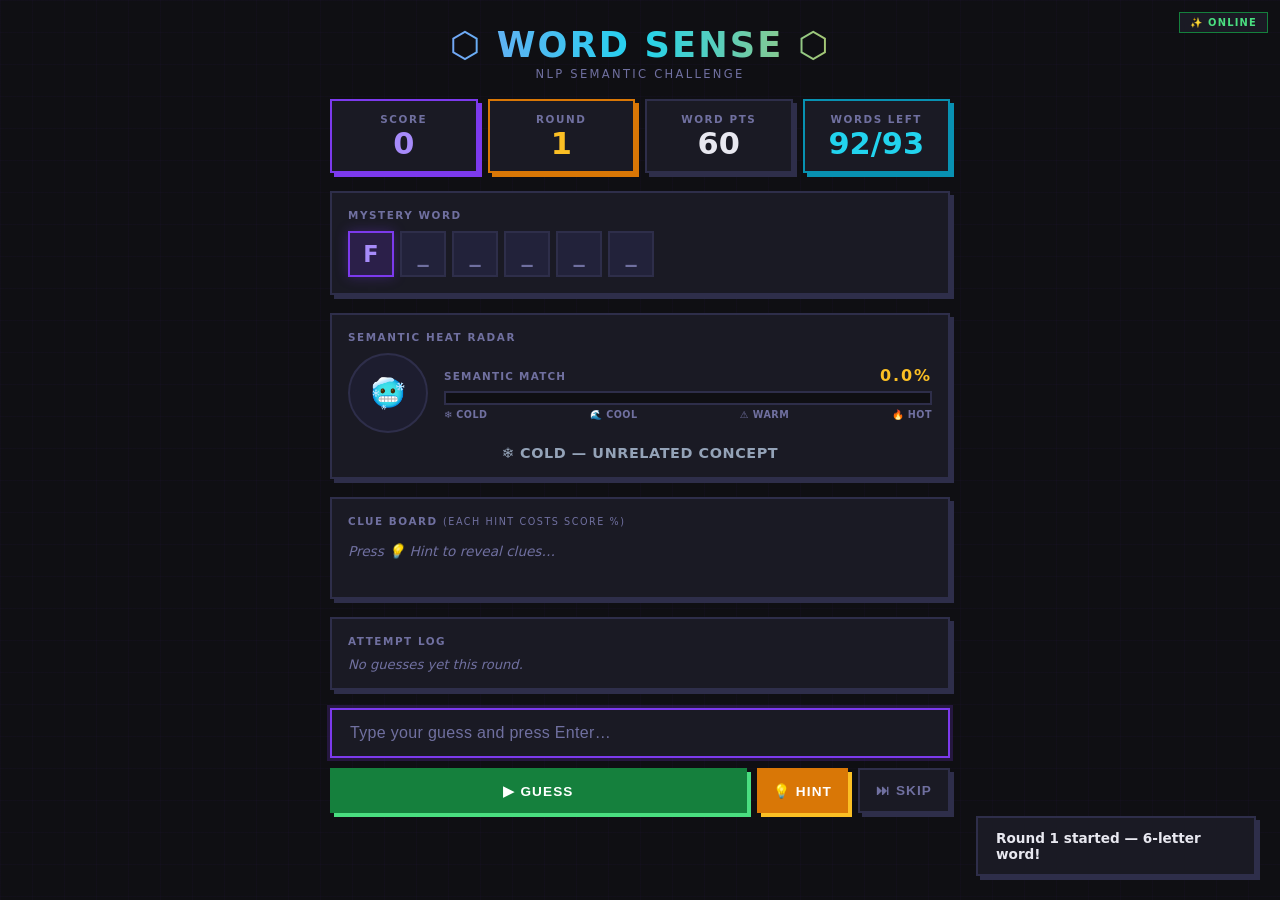
==== frontend/index.html @ af2e9c6d "Vercel Deployment" ====
<!DOCTYPE html>
<html lang="en">
<head>
  <meta charset="UTF-8" />
  <meta name="viewport" content="width=device-width, initial-scale=1.0" />
  <title>Word Sense — NLP Semantic Game</title>
  <link rel="stylesheet" href="style.css" />
</head>
<body>

  <!-- API mode indicator -->
  <div id="api-badge">✨ ONLINE</div>

  <!-- Toast -->
  <div id="toast"></div>

  <div id="app">

    <!-- ── Header ──────────────────────────────────────────── -->
    <header id="header">
      <h1>⬡ Word Sense ⬡</h1>
      <p>NLP Semantic Challenge</p>
    </header>

    <!-- ── Stats row ───────────────────────────────────────── -->
    <div id="stats">
      <div class="stat-card pbox-purple">
        <div class="stat-label">Score</div>
        <div class="stat-value" id="score" style="color:var(--purple-lt)">0</div>
      </div>
      <div class="stat-card pbox-yellow">
        <div class="stat-label">Round</div>
        <div class="stat-value" id="round" style="color:var(--yellow-lt)">—</div>
      </div>
      <div class="stat-card pbox">
        <div class="stat-label">Word Pts</div>
        <div class="stat-value" id="word-pts">—</div>
      </div>
      <div class="stat-card pbox-cyan">
        <div class="stat-label">Words Left</div>
        <div class="stat-value" id="words-left" style="color:var(--cyan-lt)">—</div>
      </div>
    </div>

    <!-- ── Tiles ────────────────────────────────────────────── -->
    <section id="tiles-section" class="pbox">
      <div class="tiles-label">Mystery Word</div>
      <div id="letter-row">
        <!-- tiles injected by JS -->
        <div class="tile" style="color:var(--muted)">?</div>
      </div>
    </section>

    <!-- ── Heat Radar ─────────────────────────────────────── -->
    <section id="radar-section" class="pbox">
      <div class="tiles-label">Semantic Heat Radar</div>
      <div class="radar-inner">

        <!-- Pulsing circle -->
        <div id="radar-circle">
          <div class="ring"></div>
          <div class="ring"></div>
          <div class="ring"></div>
          <span id="radar-emoji">❓</span>
        </div>

        <!-- Thermo bar -->
        <div class="thermo-wrap">
          <div class="thermo-header">
            <span>Semantic Match</span>
            <span id="sem-pct">0.0%</span>
          </div>
          <div id="thermo-track">
            <div id="thermo-fill"></div>
          </div>
          <div class="thermo-ticks">
            <span>❄ COLD</span>
            <span>🌊 COOL</span>
            <span>⚠ WARM</span>
            <span>🔥 HOT</span>
          </div>
        </div>
      </div>

      <div id="temp-label">— Make a guess to see your temperature —</div>
    </section>

    <!-- ── Clue Board ─────────────────────────────────────── -->
    <section id="clue-section" class="pbox">
      <div class="tiles-label">Clue Board <span style="color:var(--muted);font-weight:400;font-size:0.6rem;">(each hint costs score %)</span></div>
      <div id="clue-list">
        <p id="clue-placeholder" style="color:var(--muted);font-size:.85rem;font-style:italic;">Press 💡 Hint to reveal clues…</p>
      </div>
    </section>

    <!-- ── Feedback Banner ────────────────────────────────── -->
    <div id="feedback-banner" class="pbox" style="display:none;"></div>

    <!-- ── Guess Log ──────────────────────────────────────── -->
    <section id="log-section" class="pbox">
      <div class="tiles-label">Attempt Log</div>
      <div id="guess-log">
        <p style="color:var(--muted);font-size:.82rem;font-style:italic;">No guesses yet this round.</p>
      </div>
    </section>

    <!-- ── Input ──────────────────────────────────────────── -->
    <section id="input-section">
      <input
        id="guess-input"
        type="text"
        placeholder="Type your guess and press Enter…"
        autocomplete="off"
        spellcheck="false"
      />
      <div class="btn-row">
        <button class="btn btn-guess" id="submit-btn" onclick="submitGuess()">▶ Guess</button>
        <button class="btn btn-hint"  id="hint-btn"   onclick="requestHint()">💡 Hint</button>
        <button class="btn btn-skip"  id="skip-btn"   onclick="skipWord()">⏭ Skip</button>
      </div>
    </section>

    <!-- ── Next Round Button ──────────────────────────────── -->
    <button id="next-btn" onclick="startRound()">▶ NEXT WORD</button>

  </div><!-- /#app -->

  <script src="game.js"></script>
</body>
</html>
---- frontend/style.css ----
/* ═══════════════════════════════════════════════════════════
   WORD SENSE — Arcade UI  (Template 3)
   style.css — all visual styles, animations, component rules
   ═══════════════════════════════════════════════════════════ */

/* ── Reset & Base ── */
*, *::before, *::after { box-sizing: border-box; margin: 0; padding: 0; }

:root {
  --bg:        #0f0f13;
  --surface:   #1a1a24;
  --surface2:  #22223a;
  --border:    #2e2e4a;
  --text:      #e8e8f0;
  --muted:     #7070a0;
  --purple:    #7c3aed;
  --purple-lt: #a78bfa;
  --yellow:    #d97706;
  --yellow-lt: #fbbf24;
  --green:     #15803d;
  --green-lt:  #4ade80;
  --red:       #dc2626;
  --red-lt:    #f87171;
  --blue:      #1d4ed8;
  --blue-lt:   #60a5fa;
  --cyan:      #0891b2;
  --cyan-lt:   #22d3ee;
}

html { scroll-behavior: smooth; }

body {
  background: var(--bg);
  color: var(--text);
  font-family: 'Segoe UI', 'Inter', system-ui, sans-serif;
  min-height: 100vh;
  padding: 24px 16px 48px;
  position: relative;
  overflow-x: hidden;
}

/* Grid scanline overlay */
body::before {
  content: '';
  position: fixed; inset: 0;
  background-image:
    linear-gradient(rgba(124,58,237,0.03) 1px, transparent 1px),
    linear-gradient(90deg, rgba(124,58,237,0.03) 1px, transparent 1px);
  background-size: 32px 32px;
  pointer-events: none;
  z-index: 0;
}

/* ── Layout ── */
#app {
  position: relative;
  z-index: 1;
  max-width: 620px;
  margin: 0 auto;
  display: flex;
  flex-direction: column;
  gap: 18px;
}

/* ── Pixel-shadow boxes ── */
.pbox         { box-shadow: 4px 4px 0 0 var(--border);  border: 2px solid var(--border);  }
.pbox-purple  { box-shadow: 4px 4px 0 0 var(--purple);  border: 2px solid var(--purple);  }
.pbox-yellow  { box-shadow: 4px 4px 0 0 var(--yellow);  border: 2px solid var(--yellow);  }
.pbox-green   { box-shadow: 4px 4px 0 0 var(--green);   border: 2px solid var(--green);   }
.pbox-red     { box-shadow: 4px 4px 0 0 var(--red);     border: 2px solid var(--red);     }
.pbox-blue    { box-shadow: 4px 4px 0 0 var(--blue);    border: 2px solid var(--blue);    }
.pbox-cyan    { box-shadow: 4px 4px 0 0 var(--cyan);    border: 2px solid var(--cyan);    }

/* ── Header ── */
#header {
  text-align: center;
}

#header h1 {
  font-size: 2.2rem;
  font-weight: 900;
  letter-spacing: 0.06em;
  text-transform: uppercase;
  background: linear-gradient(90deg, var(--purple-lt), var(--cyan-lt), var(--yellow-lt));
  -webkit-background-clip: text;
  -webkit-text-fill-color: transparent;
  background-clip: text;
  animation: flickerText 6s infinite;
}

@keyframes flickerText {
  0%,90%,100% { opacity: 1; }
  91%          { opacity: 0.75; }
  93%          { opacity: 1; }
  96%          { opacity: 0.85; }
}

#header p {
  color: var(--muted);
  font-size: 0.72rem;
  letter-spacing: 0.2em;
  text-transform: uppercase;
  margin-top: 2px;
}

/* ── Stats row ── */
#stats {
  display: grid;
  grid-template-columns: repeat(4, 1fr);
  gap: 10px;
}

.stat-card {
  background: var(--surface);
  padding: 12px;
  text-align: center;
}

.stat-label {
  font-size: 0.65rem;
  font-weight: 800;
  letter-spacing: 0.15em;
  text-transform: uppercase;
  color: var(--muted);
  margin-bottom: 4px;
}

.stat-value {
  font-size: 1.9rem;
  font-weight: 900;
  line-height: 1;
}

/* ── Letter tiles ── */
#tiles-section { background: var(--surface); padding: 16px; }

.tiles-label {
  font-size: 0.65rem;
  font-weight: 800;
  letter-spacing: 0.15em;
  text-transform: uppercase;
  color: var(--muted);
  margin-bottom: 10px;
}

#letter-row {
  display: flex;
  flex-wrap: wrap;
  gap: 6px;
}

.tile {
  width: 46px; height: 46px;
  border: 2px solid var(--border);
  background: var(--surface2);
  display: flex; align-items: center; justify-content: center;
  font-size: 1.4rem;
  font-weight: 900;
  color: var(--muted);
  transition: all 0.3s cubic-bezier(.34,1.56,.64,1);
  user-select: none;
}

.tile.revealed {
  border-color: var(--purple);
  background: rgba(124,58,237,0.18);
  color: var(--purple-lt);
  box-shadow: 0 0 12px rgba(124,58,237,0.3);
}

.tile.correct {
  border-color: var(--green-lt);
  background: rgba(74,222,128,0.15);
  color: var(--green-lt);
  box-shadow: 0 0 14px rgba(74,222,128,0.3);
  animation: bounce 0.5s cubic-bezier(.34,1.56,.64,1);
}

@keyframes bounce {
  0%   { transform: translateY(0); }
  40%  { transform: translateY(-10px); }
  70%  { transform: translateY(-4px); }
  100% { transform: translateY(0); }
}

/* ── Radar / Heat section ── */
#radar-section {
  background: var(--surface);
  padding: 16px;
}

.radar-inner {
  display: flex;
  align-items: center;
  gap: 16px;
}

/* Pulsing radar circle */
#radar-circle {
  position: relative;
  flex-shrink: 0;
  width: 80px; height: 80px;
  border-radius: 50%;
  display: flex; align-items: center; justify-content: center;
  background: rgba(30,30,50,0.8);
  border: 2px solid var(--border);
  font-size: 1.8rem;
}

.ring {
  position: absolute;
  border-radius: 50%;
  border: 2px solid var(--purple);
  animation: radarPulse 2.2s ease-out infinite;
  opacity: 0;
}
.ring:nth-child(1) { width: 48px; height: 48px; animation-delay: 0s; }
.ring:nth-child(2) { width: 48px; height: 48px; animation-delay: 0.7s; }
.ring:nth-child(3) { width: 48px; height: 48px; animation-delay: 1.4s; }

@keyframes radarPulse {
  0%   { transform: scale(0.4); opacity: 0.9; }
  100% { transform: scale(1.8); opacity: 0; }
}

/* Thermo bar */
.thermo-wrap { flex: 1; }

.thermo-header {
  display: flex;
  justify-content: space-between;
  align-items: center;
  margin-bottom: 6px;
}

.thermo-header span {
  font-size: 0.65rem;
  font-weight: 800;
  letter-spacing: 0.12em;
  text-transform: uppercase;
  color: var(--muted);
}

#sem-pct {
  font-size: 1rem;
  font-weight: 900;
  color: var(--yellow-lt);
}

#thermo-track {
  height: 14px;
  border: 2px solid var(--border);
  background: var(--bg);
  overflow: hidden;
  position: relative;
}

#thermo-fill {
  height: 100%;
  width: 0%;
  background: linear-gradient(90deg,
    var(--blue-lt) 0%,
    var(--cyan-lt) 30%,
    var(--yellow-lt) 60%,
    var(--red-lt)  100%
  );
  transition: width 0.7s cubic-bezier(.34,1.56,.64,1);
}

.thermo-ticks {
  display: flex;
  justify-content: space-between;
  margin-top: 4px;
}

.thermo-ticks span {
  font-size: 0.6rem;
  font-weight: 700;
  color: var(--muted);
  letter-spacing: 0.05em;
}

#temp-label {
  margin-top: 12px;
  text-align: center;
  font-size: 0.9rem;
  font-weight: 800;
  letter-spacing: 0.04em;
  text-transform: uppercase;
  transition: color 0.4s;
}

/* ── Clue board ── */
#clue-section { background: var(--surface); padding: 16px; }

#clue-list {
  display: flex;
  flex-direction: column;
  gap: 8px;
  min-height: 44px;
}

.clue-card {
  background: var(--surface2);
  border-left: 3px solid var(--purple);
  padding: 10px 14px;
  font-size: 0.9rem;
  animation: slideLeft 0.3s ease;
}

@keyframes slideLeft {
  from { opacity: 0; transform: translateX(-10px); }
  to   { opacity: 1; transform: translateX(0); }
}

.clue-card .clue-type {
  font-size: 0.62rem;
  font-weight: 800;
  letter-spacing: 0.15em;
  text-transform: uppercase;
  color: var(--purple-lt);
  margin-bottom: 4px;
}

#clue-placeholder {
  color: var(--muted);
  font-size: 0.85rem;
  font-style: italic;
  padding: 6px 0;
}

/* ── Guess log ── */
#log-section { background: var(--surface); padding: 16px; }

#guess-log {
  display: flex;
  flex-direction: column;
  gap: 6px;
  max-height: 180px;
  overflow-y: auto;
  scrollbar-width: thin;
  scrollbar-color: var(--border) transparent;
}

.guess-row {
  display: flex;
  align-items: center;
  gap: 10px;
  padding: 8px 12px;
  background: var(--surface2);
  border-left: 4px solid var(--border);
  font-size: 0.85rem;
  animation: rowIn 0.25s ease;
}

@keyframes rowIn {
  from { opacity: 0; transform: translateX(-8px); }
  to   { opacity: 1; transform: translateX(0); }
}

.guess-word { font-weight: 700; flex: 1; }
.guess-antonym { font-size: 0.68rem; font-weight: 700; color: var(--red-lt); letter-spacing: 0.1em; }
.guess-spell  { font-size: 0.72rem; color: var(--muted); }
.guess-temp   { font-size: 0.72rem; font-weight: 800; text-transform: uppercase; letter-spacing: 0.08em; }

/* ── Input & Buttons ── */
#input-section { display: flex; flex-direction: column; gap: 10px; }

#guess-input {
  width: 100%;
  padding: 14px 18px;
  background: var(--surface);
  border: 2px solid var(--border);
  color: var(--text);
  font-size: 1rem;
  font-weight: 700;
  letter-spacing: 0.06em;
  outline: none;
  transition: border-color 0.2s, box-shadow 0.2s;
  text-transform: uppercase;
}

#guess-input::placeholder {
  color: var(--muted);
  font-weight: 400;
  text-transform: none;
  letter-spacing: 0.02em;
}

#guess-input:focus {
  border-color: var(--purple);
  box-shadow: 0 0 0 3px rgba(124,58,237,0.2);
}

#guess-input:disabled {
  opacity: 0.4;
  cursor: not-allowed;
}

.btn-row {
  display: flex;
  gap: 10px;
}

.btn {
  flex: 1;
  padding: 13px 10px;
  border: none;
  cursor: pointer;
  font-size: 0.85rem;
  font-weight: 800;
  letter-spacing: 0.08em;
  text-transform: uppercase;
  transition: transform 0.08s, box-shadow 0.08s, opacity 0.2s;
}

.btn:active {
  transform: translate(3px, 3px) !important;
  box-shadow: none !important;
}

.btn:disabled { opacity: 0.35; cursor: not-allowed; }
.btn:disabled:active { transform: none !important; }

.btn-guess {
  background: var(--green);
  color: #fff;
  box-shadow: 4px 4px 0 0 var(--green-lt);
}
.btn-guess:hover:not(:disabled) { opacity: 0.9; transform: translate(-1px,-1px); box-shadow: 5px 5px 0 0 var(--green-lt); }

.btn-hint {
  background: var(--yellow);
  color: #fff;
  box-shadow: 4px 4px 0 0 var(--yellow-lt);
  flex: 0 0 auto;
  padding-left: 16px; padding-right: 16px;
}
.btn-hint:hover:not(:disabled) { opacity: 0.9; transform: translate(-1px,-1px); box-shadow: 5px 5px 0 0 var(--yellow-lt); }

.btn-skip {
  background: var(--surface);
  color: var(--muted);
  border: 2px solid var(--border);
  box-shadow: 4px 4px 0 0 var(--border);
  flex: 0 0 auto;
  padding-left: 16px; padding-right: 16px;
}
.btn-skip:hover:not(:disabled) { border-color: var(--red); color: var(--red-lt); box-shadow: 4px 4px 0 0 var(--red); }

/* ── Feedback overlay (CORRECT / WRONG) ── */
#feedback-banner {
  display: none;
  align-items: center;
  justify-content: center;
  gap: 12px;
  padding: 16px;
  font-size: 1.1rem;
  font-weight: 900;
  letter-spacing: 0.08em;
  text-transform: uppercase;
  text-align: center;
  animation: bannerPop 0.4s cubic-bezier(.34,1.56,.64,1);
}

@keyframes bannerPop {
  from { transform: scale(0.85); opacity: 0; }
  to   { transform: scale(1);    opacity: 1; }
}

/* ── Next round button ── */
#next-btn {
  display: none;
  width: 100%;
  padding: 16px;
  background: var(--purple);
  color: #fff;
  border: none;
  font-size: 1rem;
  font-weight: 900;
  letter-spacing: 0.1em;
  text-transform: uppercase;
  cursor: pointer;
  box-shadow: 5px 5px 0 0 var(--purple-lt);
  transition: all 0.1s;
  animation: bannerPop 0.4s cubic-bezier(.34,1.56,.64,1);
}
#next-btn:hover { opacity: 0.9; transform: translate(-1px,-1px); box-shadow: 6px 6px 0 0 var(--purple-lt); }
#next-btn:active { transform: translate(4px,4px); box-shadow: none; }

/* ── Toast notifications ── */
#toast {
  position: fixed;
  bottom: 24px; right: 24px;
  background: var(--surface);
  border: 2px solid var(--border);
  color: var(--text);
  padding: 12px 18px;
  font-size: 0.85rem;
  font-weight: 700;
  box-shadow: 4px 4px 0 0 var(--border);
  opacity: 0;
  transform: translateY(12px);
  transition: all 0.3s ease;
  pointer-events: none;
  z-index: 999;
  max-width: 280px;
}
#toast.show { opacity: 1; transform: translateY(0); }

/* ── Loader spinner ── */
.loader {
  display: inline-block;
  width: 18px; height: 18px;
  border: 2px solid var(--border);
  border-top-color: var(--purple-lt);
  border-radius: 50%;
  animation: spin 0.7s linear infinite;
  vertical-align: middle;
  margin-right: 6px;
}
@keyframes spin { to { transform: rotate(360deg); } }

/* ── API Mode badge ── */
#api-badge {
  position: fixed;
  top: 12px; right: 12px;
  font-size: 0.62rem;
  font-weight: 800;
  letter-spacing: 0.12em;
  text-transform: uppercase;
  padding: 4px 10px;
  border: 1px solid var(--border);
  background: var(--surface);
  color: var(--muted);
  z-index: 100;
}

/* ── Responsive ── */
@media (max-width: 480px) {
  #header h1 { font-size: 1.6rem; }
  .tile { width: 38px; height: 38px; font-size: 1.1rem; }
  .btn { font-size: 0.75rem; padding: 11px 8px; }
  #stats { grid-template-columns: repeat(2, 1fr); }
}
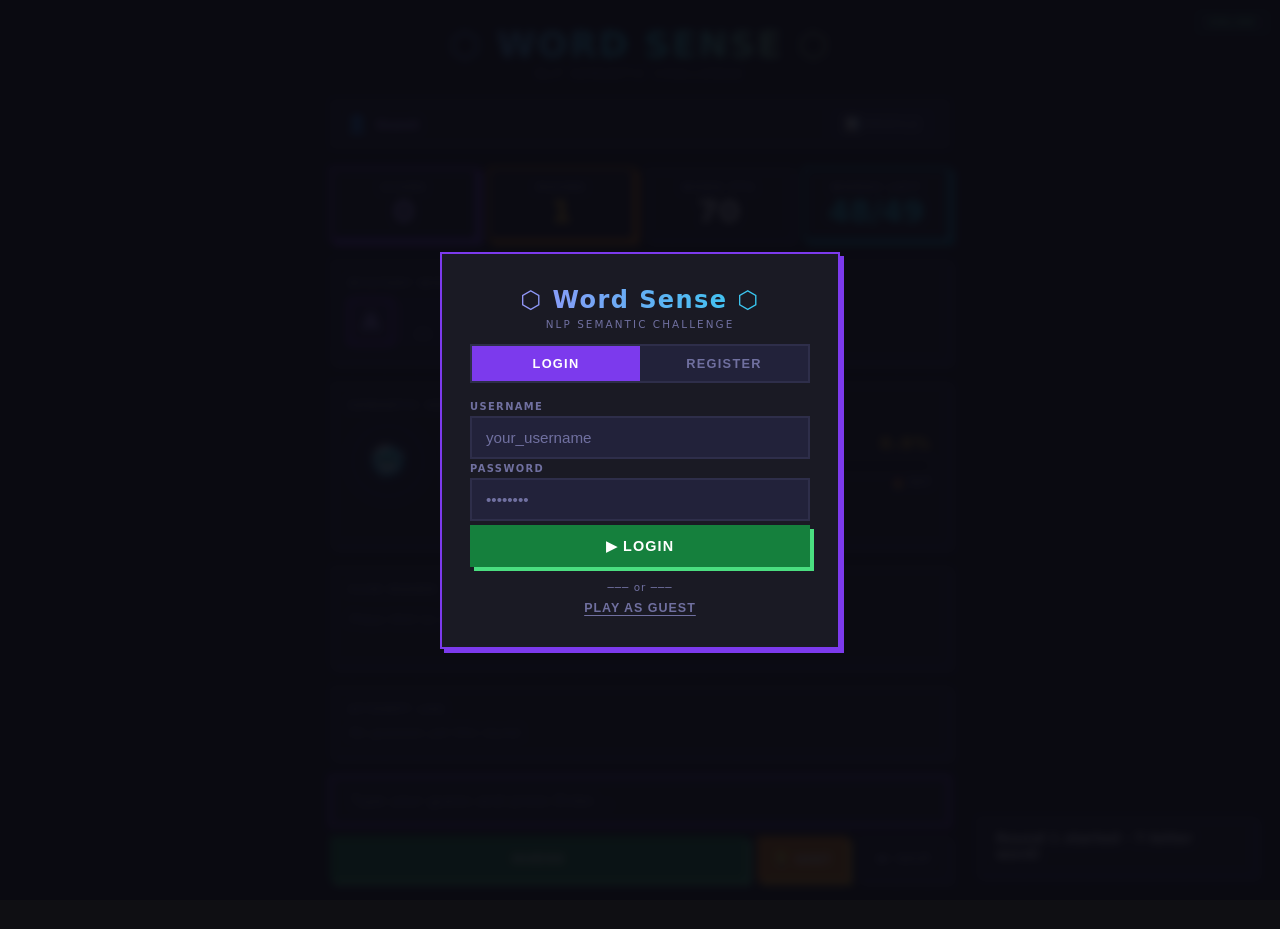
==== commit 5e3d7ef7: "Logger and Login changes" ====
--- a/frontend/index.html
+++ b/frontend/index.html
@@ -8,12 +8,130 @@
 </head>
 <body>
 
-  <!-- API mode indicator -->
+  <!-- ── API mode indicator ───────────────────────────────────────────── -->
   <div id="api-badge">✨ ONLINE</div>
 
-  <!-- Toast -->
+  <!-- ── Toast ────────────────────────────────────────────────────────── -->
   <div id="toast"></div>
 
+  <!-- ══════════════════════════════════════════════════════════════════ -->
+  <!--  AUTH MODAL (Login / Register)                                    -->
+  <!-- ══════════════════════════════════════════════════════════════════ -->
+  <div id="auth-overlay">
+    <div id="auth-modal" class="pbox-purple">
+
+      <!-- Logo -->
+      <div id="auth-logo">⬡ Word Sense ⬡</div>
+      <div id="auth-subtitle">NLP Semantic Challenge</div>
+
+      <!-- Tab switcher -->
+      <div id="auth-tabs">
+        <button class="auth-tab active" id="tab-login"    onclick="switchTab('login')">Login</button>
+        <button class="auth-tab"        id="tab-register" onclick="switchTab('register')">Register</button>
+      </div>
+
+      <!-- Form -->
+      <form id="auth-form" onsubmit="handleAuthSubmit(event)">
+        <label class="auth-label" for="auth-username">Username</label>
+        <input
+          id="auth-username"
+          class="auth-input"
+          type="text"
+          placeholder="your_username"
+          autocomplete="username"
+          maxlength="30"
+          required
+        />
+
+        <label class="auth-label" for="auth-password">Password</label>
+        <input
+          id="auth-password"
+          class="auth-input"
+          type="password"
+          placeholder="••••••••"
+          autocomplete="current-password"
+          required
+        />
+
+        <!-- Register-only field -->
+        <div id="confirm-wrap" style="display:none;">
+          <label class="auth-label" for="auth-confirm">Confirm Password</label>
+          <input
+            id="auth-confirm"
+            class="auth-input"
+            type="password"
+            placeholder="••••••••"
+            autocomplete="new-password"
+          />
+        </div>
+
+        <div id="auth-error" class="auth-error" style="display:none;"></div>
+
+        <button type="submit" id="auth-submit-btn" class="btn btn-guess auth-btn">
+          ▶ Login
+        </button>
+      </form>
+
+      <!-- Guest play option -->
+      <div id="auth-guest-wrap">
+        <span id="auth-divider">─── or ───</span>
+        <button id="auth-guest-btn" onclick="playAsGuest()">Play as Guest</button>
+      </div>
+    </div>
+  </div>
+
+  <!-- ══════════════════════════════════════════════════════════════════ -->
+  <!--  PROFILE PANEL (slide-in from right)                              -->
+  <!-- ══════════════════════════════════════════════════════════════════ -->
+  <div id="profile-panel" class="pbox">
+    <div id="profile-header">
+      <span id="profile-title">👤 Profile</span>
+      <button id="profile-close-btn" onclick="closeProfile()">✕</button>
+    </div>
+
+    <div id="profile-user-row">
+      <div id="profile-avatar">?</div>
+      <div>
+        <div id="profile-username">—</div>
+        <div id="profile-since">Playing as guest</div>
+      </div>
+    </div>
+
+    <!-- Stats grid -->
+    <div id="profile-stats-grid">
+      <div class="profile-stat pbox-purple">
+        <div class="profile-stat-label">Total Score</div>
+        <div class="profile-stat-value" id="ps-score">0</div>
+      </div>
+      <div class="profile-stat pbox-cyan">
+        <div class="profile-stat-label">Words Found</div>
+        <div class="profile-stat-value" id="ps-words">0</div>
+      </div>
+      <div class="profile-stat pbox-yellow">
+        <div class="profile-stat-label">Sessions</div>
+        <div class="profile-stat-value" id="ps-sessions">0</div>
+      </div>
+      <div class="profile-stat pbox-green">
+        <div class="profile-stat-label">This Session</div>
+        <div class="profile-stat-value" id="ps-session-score">0</div>
+      </div>
+    </div>
+
+    <!-- Discovered words list -->
+    <div id="profile-disc-label">🔍 Discovered Words</div>
+    <div id="profile-disc-list">
+      <p class="profile-empty-msg">No words discovered yet.</p>
+    </div>
+
+    <!-- Logout -->
+    <button id="profile-logout-btn" onclick="logout()">⏏ Logout</button>
+  </div>
+  <!-- Panel backdrop -->
+  <div id="profile-backdrop" onclick="closeProfile()"></div>
+
+  <!-- ══════════════════════════════════════════════════════════════════ -->
+  <!--  MAIN GAME APP                                                    -->
+  <!-- ══════════════════════════════════════════════════════════════════ -->
   <div id="app">
 
     <!-- ── Header ──────────────────────────────────────────── -->
@@ -22,6 +140,15 @@
       <p>NLP Semantic Challenge</p>
     </header>
 
+    <!-- ── User bar ─────────────────────────────────────────── -->
+    <div id="user-bar">
+      <div id="user-bar-info">
+        <span id="user-bar-avatar">👤</span>
+        <span id="user-bar-name">Guest</span>
+      </div>
+      <button id="user-bar-profile-btn" onclick="openProfile()">📊 Profile</button>
+    </div>
+
     <!-- ── Stats row ───────────────────────────────────────── -->
     <div id="stats">
       <div class="stat-card pbox-purple">
@@ -46,7 +173,6 @@
     <section id="tiles-section" class="pbox">
       <div class="tiles-label">Mystery Word</div>
       <div id="letter-row">
-        <!-- tiles injected by JS -->
         <div class="tile" style="color:var(--muted)">?</div>
       </div>
     </section>
--- a/frontend/style.css
+++ b/frontend/style.css
@@ -536,10 +536,410 @@
   z-index: 100;
 }
 
+/* ══════════════════════════════════════════════════════════════════════
+   AUTH MODAL
+   ══════════════════════════════════════════════════════════════════════ */
+
+#auth-overlay {
+  position: fixed;
+  inset: 0;
+  background: rgba(10, 10, 18, 0.92);
+  display: flex;
+  align-items: center;
+  justify-content: center;
+  z-index: 2000;
+  backdrop-filter: blur(4px);
+  animation: fadeIn 0.3s ease;
+}
+
+@keyframes fadeIn {
+  from { opacity: 0; }
+  to   { opacity: 1; }
+}
+
+#auth-modal {
+  background: var(--surface);
+  padding: 32px 28px;
+  width: min(400px, 94vw);
+  display: flex;
+  flex-direction: column;
+  gap: 14px;
+  animation: modalPop 0.35s cubic-bezier(.34,1.56,.64,1);
+}
+
+@keyframes modalPop {
+  from { transform: scale(0.88) translateY(16px); opacity: 0; }
+  to   { transform: scale(1)    translateY(0);    opacity: 1; }
+}
+
+#auth-logo {
+  font-size: 1.5rem;
+  font-weight: 900;
+  letter-spacing: 0.06em;
+  text-align: center;
+  background: linear-gradient(90deg, var(--purple-lt), var(--cyan-lt));
+  -webkit-background-clip: text;
+  -webkit-text-fill-color: transparent;
+  background-clip: text;
+}
+
+#auth-subtitle {
+  text-align: center;
+  font-size: 0.65rem;
+  letter-spacing: 0.2em;
+  text-transform: uppercase;
+  color: var(--muted);
+  margin-top: -10px;
+}
+
+/* ── Auth tab switcher ── */
+#auth-tabs {
+  display: flex;
+  gap: 0;
+  border: 2px solid var(--border);
+}
+
+.auth-tab {
+  flex: 1;
+  padding: 10px;
+  background: var(--surface2);
+  border: none;
+  color: var(--muted);
+  font-size: 0.8rem;
+  font-weight: 800;
+  letter-spacing: 0.1em;
+  text-transform: uppercase;
+  cursor: pointer;
+  transition: all 0.2s;
+}
+
+.auth-tab.active {
+  background: var(--purple);
+  color: #fff;
+}
+
+.auth-tab:hover:not(.active) {
+  background: var(--surface);
+  color: var(--text);
+}
+
+/* ── Auth form fields ── */
+.auth-label {
+  font-size: 0.62rem;
+  font-weight: 800;
+  letter-spacing: 0.14em;
+  text-transform: uppercase;
+  color: var(--muted);
+  display: block;
+  margin-bottom: 4px;
+  margin-top: 4px;
+}
+
+.auth-input {
+  width: 100%;
+  padding: 11px 14px;
+  background: var(--surface2);
+  border: 2px solid var(--border);
+  color: var(--text);
+  font-size: 0.95rem;
+  font-weight: 600;
+  outline: none;
+  transition: border-color 0.2s, box-shadow 0.2s;
+  display: block;
+}
+
+.auth-input::placeholder { color: var(--muted); font-weight: 400; }
+
+.auth-input:focus {
+  border-color: var(--purple);
+  box-shadow: 0 0 0 3px rgba(124,58,237,0.2);
+}
+
+/* ── Auth error message ── */
+.auth-error {
+  background: rgba(220,38,38,0.12);
+  border: 1px solid var(--red);
+  color: var(--red-lt);
+  padding: 10px 14px;
+  font-size: 0.82rem;
+  font-weight: 600;
+  animation: slideLeft 0.25s ease;
+}
+
+/* ── Auth submit button ── */
+.auth-btn {
+  width: 100%;
+  padding: 13px;
+  margin-top: 4px;
+  font-size: 0.9rem;
+}
+
+/* ── Guest option ── */
+#auth-guest-wrap {
+  display: flex;
+  flex-direction: column;
+  align-items: center;
+  gap: 8px;
+}
+
+#auth-divider {
+  font-size: 0.65rem;
+  color: var(--muted);
+  letter-spacing: 0.1em;
+}
+
+#auth-guest-btn {
+  background: none;
+  border: none;
+  color: var(--muted);
+  font-size: 0.78rem;
+  font-weight: 700;
+  letter-spacing: 0.08em;
+  text-transform: uppercase;
+  cursor: pointer;
+  text-decoration: underline;
+  text-underline-offset: 3px;
+  transition: color 0.2s;
+}
+
+#auth-guest-btn:hover { color: var(--text); }
+
+/* ══════════════════════════════════════════════════════════════════════
+   USER BAR  (thin strip below the header)
+   ══════════════════════════════════════════════════════════════════════ */
+
+#user-bar {
+  display: flex;
+  align-items: center;
+  justify-content: space-between;
+  background: var(--surface);
+  border: 2px solid var(--border);
+  padding: 8px 14px;
+}
+
+#user-bar-info {
+  display: flex;
+  align-items: center;
+  gap: 8px;
+  font-size: 0.82rem;
+  font-weight: 700;
+}
+
+#user-bar-avatar {
+  font-size: 1.1rem;
+}
+
+#user-bar-name {
+  color: var(--purple-lt);
+}
+
+#user-bar-profile-btn {
+  background: var(--surface2);
+  border: 2px solid var(--border);
+  color: var(--muted);
+  font-size: 0.72rem;
+  font-weight: 800;
+  letter-spacing: 0.08em;
+  text-transform: uppercase;
+  padding: 6px 12px;
+  cursor: pointer;
+  transition: all 0.2s;
+}
+
+#user-bar-profile-btn:hover {
+  border-color: var(--purple);
+  color: var(--purple-lt);
+}
+
+/* ══════════════════════════════════════════════════════════════════════
+   PROFILE PANEL  (slide-in from right)
+   ══════════════════════════════════════════════════════════════════════ */
+
+#profile-backdrop {
+  display: none;
+  position: fixed;
+  inset: 0;
+  background: rgba(10, 10, 18, 0.6);
+  z-index: 1500;
+  backdrop-filter: blur(2px);
+}
+
+#profile-panel {
+  position: fixed;
+  top: 0; right: 0;
+  width: min(360px, 94vw);
+  height: 100vh;
+  background: var(--surface);
+  z-index: 1600;
+  display: flex;
+  flex-direction: column;
+  gap: 16px;
+  padding: 24px 20px;
+  overflow-y: auto;
+  transform: translateX(110%);
+  transition: transform 0.35s cubic-bezier(.25,.8,.25,1);
+  scrollbar-width: thin;
+  scrollbar-color: var(--border) transparent;
+}
+
+#profile-panel.open {
+  transform: translateX(0);
+}
+
+/* ── Profile header row ── */
+#profile-header {
+  display: flex;
+  align-items: center;
+  justify-content: space-between;
+}
+
+#profile-title {
+  font-size: 0.78rem;
+  font-weight: 800;
+  letter-spacing: 0.14em;
+  text-transform: uppercase;
+  color: var(--muted);
+}
+
+#profile-close-btn {
+  background: none;
+  border: none;
+  color: var(--muted);
+  font-size: 1rem;
+  cursor: pointer;
+  padding: 4px 8px;
+  transition: color 0.2s;
+}
+
+#profile-close-btn:hover { color: var(--red-lt); }
+
+/* ── User avatar row ── */
+#profile-user-row {
+  display: flex;
+  align-items: center;
+  gap: 14px;
+  padding-bottom: 16px;
+  border-bottom: 2px solid var(--border);
+}
+
+#profile-avatar {
+  width: 52px; height: 52px;
+  border-radius: 50%;
+  background: var(--purple);
+  display: flex; align-items: center; justify-content: center;
+  font-size: 1.5rem;
+  font-weight: 900;
+  color: #fff;
+  flex-shrink: 0;
+  text-transform: uppercase;
+}
+
+#profile-username {
+  font-size: 1.1rem;
+  font-weight: 800;
+  color: var(--text);
+}
+
+#profile-since {
+  font-size: 0.68rem;
+  color: var(--muted);
+  margin-top: 2px;
+}
+
+/* ── Profile stats mini grid ── */
+#profile-stats-grid {
+  display: grid;
+  grid-template-columns: 1fr 1fr;
+  gap: 8px;
+}
+
+.profile-stat {
+  background: var(--surface2);
+  padding: 12px;
+  text-align: center;
+}
+
+.profile-stat-label {
+  font-size: 0.58rem;
+  font-weight: 800;
+  letter-spacing: 0.14em;
+  text-transform: uppercase;
+  color: var(--muted);
+  margin-bottom: 4px;
+}
+
+.profile-stat-value {
+  font-size: 1.6rem;
+  font-weight: 900;
+  color: var(--text);
+}
+
+/* ── Discovered words section ── */
+#profile-disc-label {
+  font-size: 0.65rem;
+  font-weight: 800;
+  letter-spacing: 0.14em;
+  text-transform: uppercase;
+  color: var(--muted);
+}
+
+#profile-disc-list {
+  display: flex;
+  flex-wrap: wrap;
+  gap: 6px;
+  max-height: 220px;
+  overflow-y: auto;
+  scrollbar-width: thin;
+  scrollbar-color: var(--border) transparent;
+}
+
+.disc-chip {
+  background: var(--surface2);
+  border: 1px solid var(--border);
+  color: var(--purple-lt);
+  font-size: 0.72rem;
+  font-weight: 700;
+  padding: 4px 10px;
+  letter-spacing: 0.06em;
+  text-transform: uppercase;
+  animation: chipIn 0.2s ease;
+}
+
+@keyframes chipIn {
+  from { opacity: 0; transform: scale(0.85); }
+  to   { opacity: 1; transform: scale(1); }
+}
+
+.profile-empty-msg {
+  color: var(--muted);
+  font-size: 0.82rem;
+  font-style: italic;
+}
+
+/* ── Logout button ── */
+#profile-logout-btn {
+  margin-top: auto;
+  padding: 12px;
+  background: none;
+  border: 2px solid var(--red);
+  color: var(--red-lt);
+  font-size: 0.8rem;
+  font-weight: 800;
+  letter-spacing: 0.1em;
+  text-transform: uppercase;
+  cursor: pointer;
+  transition: all 0.2s;
+}
+
+#profile-logout-btn:hover {
+  background: rgba(220,38,38,0.12);
+}
+
 /* ── Responsive ── */
 @media (max-width: 480px) {
   #header h1 { font-size: 1.6rem; }
   .tile { width: 38px; height: 38px; font-size: 1.1rem; }
   .btn { font-size: 0.75rem; padding: 11px 8px; }
   #stats { grid-template-columns: repeat(2, 1fr); }
-}
+  #profile-panel { width: 100vw; }
+}
